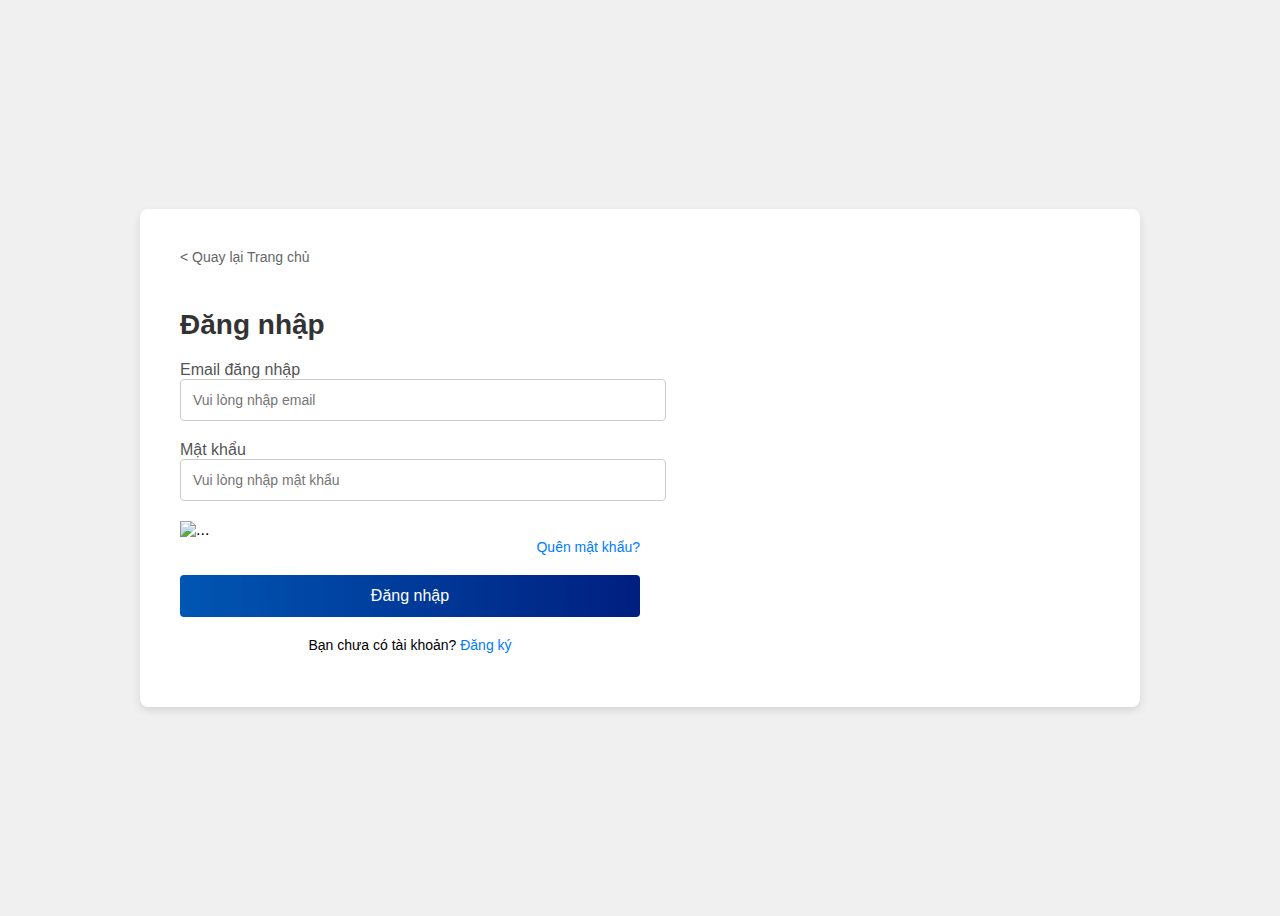
==== bai2/index.html @ 8409a0d4 "Add files via upload" ====
<!DOCTYPE html>
<html lang="en">
<head>
    <meta charset="UTF-8">
    <meta name="viewport" content="width=device-width, initial-scale=1.0">
    <title>Đăng Nhập</title>
    <link rel="stylesheet" href="style.css">
</head>
<body>
    <div class="container">
        <div class="login-form">
            <a href="#" class="back-link"> < Quay lại Trang chủ</a>
            <h2>Đăng nhập</h2>
            <form>
                <label for="email">Email đăng nhập</label>
                <input type="email" id="email" placeholder="Vui lòng nhập email" required>

                <label for="password">Mật khẩu</label>
                <div class="password-container">
                    <input type="password" id="password" placeholder="Vui lòng nhập mật khẩu" required>
                    <img src="c:\Users\lenovo\OneDrive\Pictures\Screenshots\Screenshot 2023-10-20 140324.png" alt="..." class="toggle-password"
                    <i class="toggle-password"></i>
                </div>

                <a href="#" class="forgot-password">Quên mật khẩu?</a>

                <button type="submit" class="login-button">Đăng nhập</button>
                <p class="register-link">Bạn chưa có tài khoản? <a href="#">Đăng ký</a></p>
            </form>
        </div>

        <div class="login-banner">
            <img src="https://your-image-url.com/banner.png" alt="">
        </div>
    </div>
</body>
</html>
---- bai2/style.css ----
* Tổng thể */
* {
    margin: 0;
    padding: 0;
    box-sizing: border-box;
}

body {
    font-family: Arial, sans-serif;
    background-color: #f0f0f0;
    display: flex;
    justify-content: center;
    align-items: center;
    height: 100vh;
}

.container {
    display: flex;
    max-width: 1000px;
    width: 100%;
    background-color: #fff;
    border-radius: 8px;
    box-shadow: 0 4px 8px rgba(0, 0, 0, 0.1);
    overflow: hidden;
}

.login-form {
    width: 50%;
    padding: 40px;
    display: flex;
    flex-direction: column;
    justify-content: center;
}

.back-link {
    color: #666;
    text-decoration: none;
    font-size: 14px;
    margin-bottom: 20px;
}

h2 {
    font-size: 28px;
    color: #333;
    margin-bottom: 20px;
}

label {
    font-size: 16px;
    margin-bottom: 8px;
    color: #555;
}

input {
    padding: 12px;
    font-size: 14px;
    border: 1px solid #ccc;
    border-radius: 4px;
    width: 100%;
    margin-bottom: 20px;
}

input:focus {
    border-color: #007bff;
    outline: none;
}

.password-container {
    position: relative;
}

/*.toggle-password {
    position: absolute;
    right: 10px;
    top: 50%;
    transform: translateY(-50%);
    cursor: pointer;
}*/

.forgot-password {
    font-size: 14px;
    color: #007bff;
    text-decoration: none;
    margin-bottom: 20px;
    display: block;
    text-align: right;
}

.login-button {
    width: 100%;
    padding: 12px;
    background: linear-gradient(to right, #0056b3, #001f80);
    color: #fff;
    border: none;
    border-radius: 4px;
    cursor: pointer;
    font-size: 16px;
}

.login-button:hover {
    background: linear-gradient(to right, #003f90, #001a70);
}

.register-link {
    text-align: center;
    font-size: 14px;
    margin-top: 20px;
}

.register-link a {
    color: #007bff;
    text-decoration: none;
}

/* Banner bên phải */
.login-banner {
    width: 50%;
    background-image: url('https://bienchinhchu.com/images/userlogin1.png');
    background-size: cover;
    background-position: center;
}
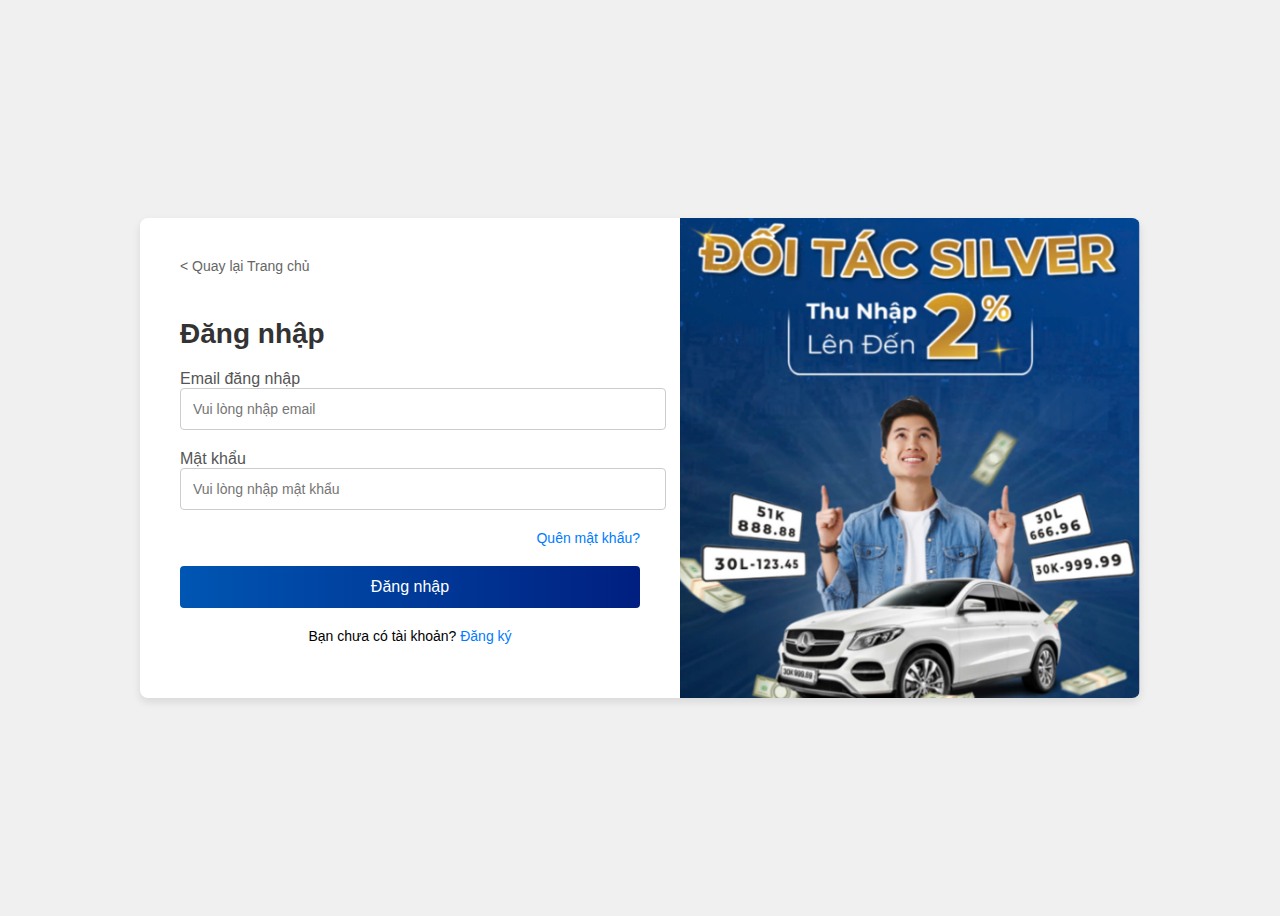
==== commit cc975cfd: "Add files via upload" ====
--- a/bai2/index.html
+++ b/bai2/index.html
@@ -18,7 +18,6 @@
                 <label for="password">Mật khẩu</label>
                 <div class="password-container">
                     <input type="password" id="password" placeholder="Vui lòng nhập mật khẩu" required>
-                    <img src="c:\Users\lenovo\OneDrive\Pictures\Screenshots\Screenshot 2023-10-20 140324.png" alt="..." class="toggle-password"
                     <i class="toggle-password"></i>
                 </div>
 
--- a/bai2/style.css
+++ b/bai2/style.css
@@ -115,7 +115,7 @@
 /* Banner bên phải */
 .login-banner {
     width: 50%;
-    background-image: url('https://bienchinhchu.com/images/userlogin1.png');
+    background-image: url('anhproject.png');
     background-size: cover;
     background-position: center;
 }